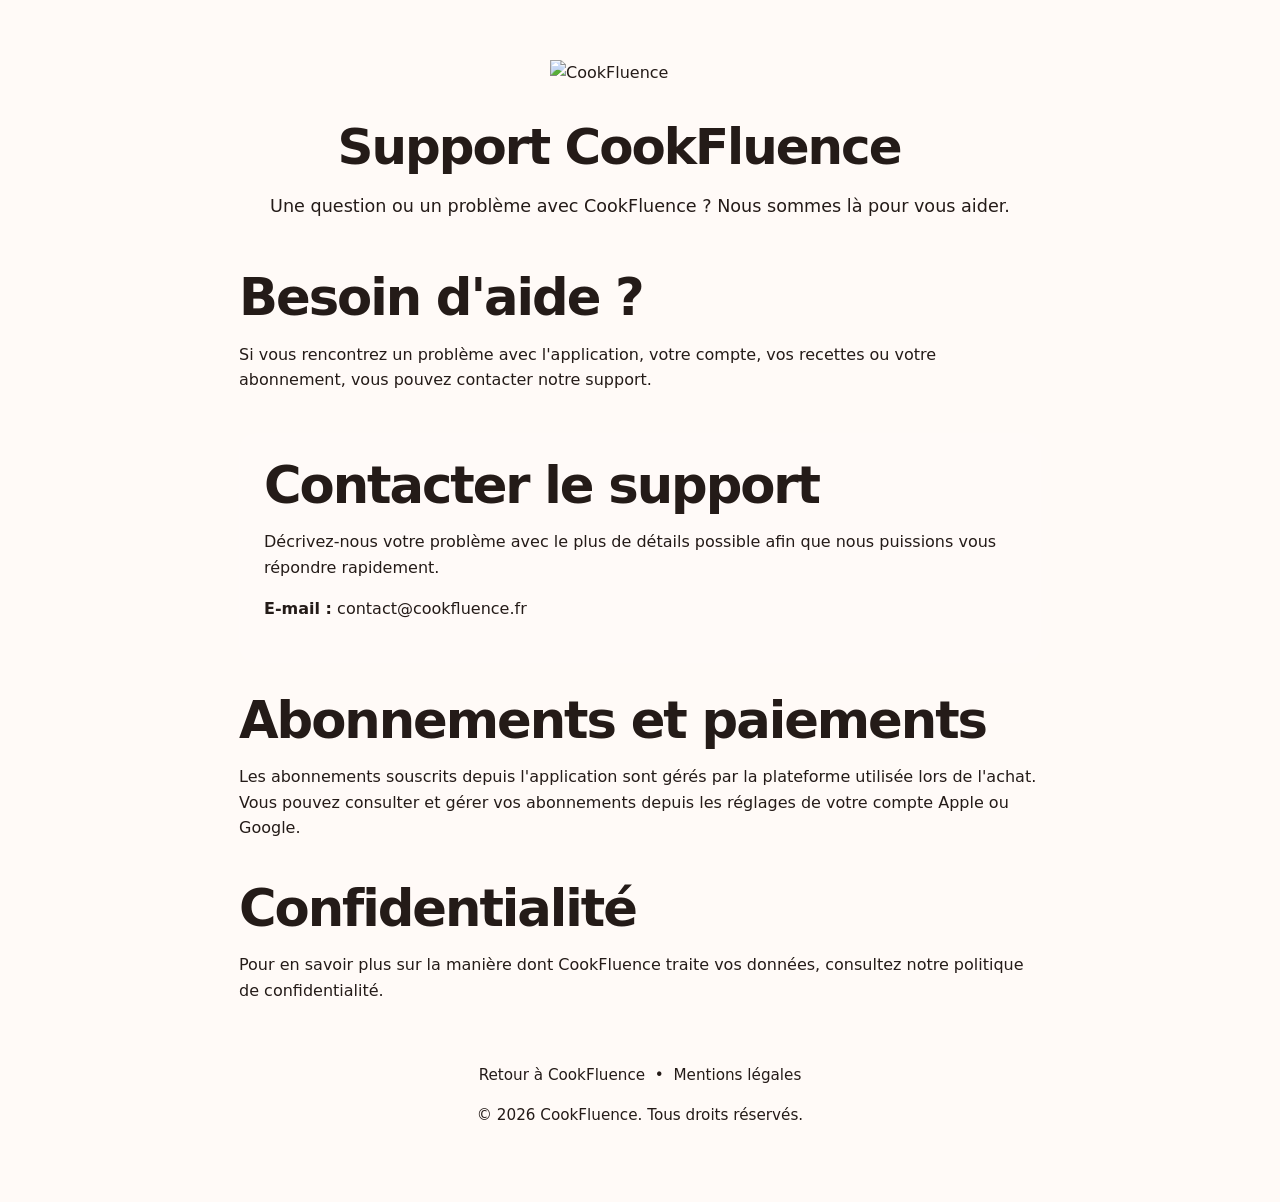
==== support/index.html @ 3660ed74 "Create index.html Ajouter la page support CookFluence" ====
<!DOCTYPE html>
<html lang="fr">
<head>
  <meta charset="UTF-8">
  <meta name="viewport" content="width=device-width, initial-scale=1.0">
  <meta name="description" content="Assistance et support de l'application CookFluence.">
  <title>Support | CookFluence</title>

  <link rel="stylesheet" href="../styles.css">

  <style>
    .support-page {
      max-width: 850px;
      margin: 0 auto;
      padding: 60px 24px;
    }

    .support-logo {
      display: block;
      max-width: 180px;
      margin: 0 auto 35px;
    }

    .support-page h1 {
      text-align: center;
      margin-bottom: 15px;
    }

    .support-intro {
      text-align: center;
      font-size: 1.1rem;
      margin-bottom: 50px;
    }

    .support-section {
      margin-bottom: 40px;
    }

    .support-section h2 {
      margin-bottom: 12px;
    }

    .support-contact {
      padding: 25px;
      border-radius: 16px;
      background: rgba(255, 255, 255, 0.06);
      margin: 30px 0;
    }

    .support-footer {
      text-align: center;
      margin-top: 60px;
      font-size: 0.95rem;
    }
  </style>
</head>

<body>

  <main class="support-page">

    <a href="../">
      <img
        src="../logo-cookfluence.png"
        alt="CookFluence"
        class="support-logo"
      >
    </a>

    <h1>Support CookFluence</h1>

    <p class="support-intro">
      Une question ou un problème avec CookFluence ? Nous sommes là pour vous aider.
    </p>

    <section class="support-section">
      <h2>Besoin d'aide ?</h2>
      <p>
        Si vous rencontrez un problème avec l'application, votre compte,
        vos recettes ou votre abonnement, vous pouvez contacter notre support.
      </p>
    </section>

    <section class="support-contact">
      <h2>Contacter le support</h2>
      <p>
        Décrivez-nous votre problème avec le plus de détails possible afin
        que nous puissions vous répondre rapidement.
      </p>

      <p>
        <strong>E-mail :</strong>
        <a href="mailto:contact@cookfluence.fr">contact@cookfluence.fr</a>
      </p>
    </section>

    <section class="support-section">
      <h2>Abonnements et paiements</h2>
      <p>
        Les abonnements souscrits depuis l'application sont gérés par la
        plateforme utilisée lors de l'achat. Vous pouvez consulter et gérer
        vos abonnements depuis les réglages de votre compte Apple ou Google.
      </p>
    </section>

    <section class="support-section">
      <h2>Confidentialité</h2>
      <p>
        Pour en savoir plus sur la manière dont CookFluence traite vos données,
        consultez notre
        <a href="../confidentiel.html">politique de confidentialité</a>.
      </p>
    </section>

    <div class="support-footer">
      <p>
        <a href="../">Retour à CookFluence</a>
        &nbsp;•&nbsp;
        <a href="../mentions-légaux.html">Mentions légales</a>
      </p>

      <p>© 2026 CookFluence. Tous droits réservés.</p>
    </div>

  </main>

</body>
</html>
---- styles.css ----
:root {
  --bg: #fffaf7;
  --surface: #ffffff;
  --text: #241b18;
  --muted: #6f625d;
  --line: #eadfd9;
  --accent: #e7774f;
  --accent-dark: #c95d39;
  --accent-soft: #fde9df;
  --dark: #2c211d;
  --max: 1160px;
}

* { box-sizing: border-box; }
html { scroll-behavior: smooth; }
body {
  margin: 0;
  font-family: Inter, ui-sans-serif, system-ui, -apple-system, BlinkMacSystemFont, "Segoe UI", sans-serif;
  color: var(--text);
  background: var(--bg);
  line-height: 1.6;
}

a { color: inherit; text-decoration: none; }
img { max-width: 100%; display: block; }

.container {
  width: min(calc(100% - 40px), var(--max));
  margin: 0 auto;
}

.site-header {
  position: sticky;
  top: 0;
  z-index: 30;
  backdrop-filter: blur(16px);
  background: rgba(255, 250, 247, 0.9);
  border-bottom: 1px solid rgba(234, 223, 217, 0.8);
}

.nav {
  min-height: 76px;
  display: flex;
  align-items: center;
  justify-content: space-between;
  gap: 24px;
}

.brand {
  display: inline-flex;
  align-items: center;
  gap: 10px;
  font-weight: 800;
  letter-spacing: -0.02em;
}

.brand-mark,
.mini-logo {
  width: 36px;
  height: 36px;
  border-radius: 12px;
  display: grid;
  place-items: center;
  color: white;
  background: linear-gradient(135deg, var(--accent), #f0a16f);
  box-shadow: 0 6px 18px rgba(231, 119, 79, 0.22);
}

nav {
  display: flex;
  align-items: center;
  gap: 26px;
  font-size: 0.95rem;
}

nav a:not(.nav-cta) { color: var(--muted); }
nav a:hover { color: var(--text); }

.nav-cta {
  padding: 10px 16px;
  border-radius: 999px;
  border: 1px solid var(--line);
  background: white;
}

.hero {
  padding: 90px 0 82px;
  overflow: hidden;
}

.hero-grid {
  display: grid;
  grid-template-columns: 1.05fr 0.95fr;
  align-items: center;
  gap: 72px;
}

.eyebrow {
  margin: 0 0 14px;
  color: var(--accent-dark);
  text-transform: uppercase;
  letter-spacing: 0.12em;
  font-size: 0.78rem;
  font-weight: 800;
}

h1, h2, h3 {
  line-height: 1.08;
  letter-spacing: -0.04em;
}

h1 {
  margin: 0;
  font-size: clamp(2.2rem, 3.9vw, 3.85rem);
  max-width: 760px;
}

h2 {
  margin: 0;
  font-size: clamp(2.2rem, 4vw, 3.7rem);
}

h3 { font-size: 1.3rem; }

.hero-copy {
  max-width: 680px;
  margin: 26px 0 0;
  color: var(--muted);
  font-size: 1.18rem;
}

.hero-actions {
  display: flex;
  flex-wrap: wrap;
  gap: 14px;
  margin-top: 34px;
}

.button {
  display: inline-flex;
  align-items: center;
  justify-content: center;
  min-height: 50px;
  padding: 0 21px;
  border-radius: 14px;
  font-weight: 750;
  transition: transform .18s ease, box-shadow .18s ease, background .18s ease;
}

.button:hover { transform: translateY(-2px); }

.button.primary {
  color: white;
  background: var(--accent);
  box-shadow: 0 12px 30px rgba(231, 119, 79, .2);
}

.button.primary:hover { background: var(--accent-dark); }

.button.secondary {
  background: white;
  border: 1px solid var(--line);
}

.button.big {
  min-width: 190px;
  min-height: 56px;
}

.status-pill {
  display: inline-flex;
  align-items: center;
  gap: 9px;
  margin-top: 26px;
  padding: 8px 12px;
  border-radius: 999px;
  background: white;
  border: 1px solid var(--line);
  color: var(--muted);
  font-size: .9rem;
}

.dot {
  width: 9px;
  height: 9px;
  border-radius: 50%;
  background: #66b47c;
  box-shadow: 0 0 0 5px rgba(102, 180, 124, .12);
}

.hero-card {
  position: relative;
  display: grid;
  place-items: center;
  min-height: 560px;
}

.hero-card::before {
  content: "";
  position: absolute;
  width: 470px;
  height: 470px;
  border-radius: 50%;
  background: radial-gradient(circle at 40% 35%, #fde0d0, #f6c7b5 45%, transparent 72%);
  filter: blur(2px);
}

.phone {
  position: relative;
  width: min(330px, 82vw);
  border-radius: 36px;
  padding: 14px;
  background: #181412;
  box-shadow: 0 30px 70px rgba(74, 48, 36, 0.24);
  transform: rotate(2deg);
}

.phone-top {
  width: 105px;
  height: 22px;
  border-radius: 999px;
  background: #181412;
  position: absolute;
  left: 50%;
  top: 7px;
  transform: translateX(-50%);
  z-index: 3;
}

.app-head {
  display: flex;
  align-items: center;
  gap: 9px;
  background: white;
  padding: 20px 18px 12px;
  border-radius: 24px 24px 0 0;
}

.mini-logo {
  width: 28px;
  height: 28px;
  border-radius: 9px;
  font-size: .8rem;
}

.recipe-image {
  height: 205px;
  background:
    radial-gradient(circle at 70% 30%, rgba(255,255,255,.35) 0 5%, transparent 6%),
    linear-gradient(135deg, #9e3f28, #dd7c4f 45%, #efad73 100%);
}

.recipe-body {
  background: white;
  border-radius: 0 0 24px 24px;
  padding: 20px;
}

.tag {
  display: inline-block;
  font-size: .74rem;
  padding: 6px 10px;
  border-radius: 999px;
  color: var(--accent-dark);
  background: var(--accent-soft);
  font-weight: 700;
}

.recipe-body h3 { margin: 15px 0 8px; }
.recipe-body p { color: var(--muted); margin: 0; font-size: .92rem; }

.recipe-meta {
  display: flex;
  gap: 10px;
  flex-wrap: wrap;
  margin: 18px 0;
  font-size: .78rem;
}

.recipe-meta span {
  padding: 7px 9px;
  border-radius: 9px;
  background: #f8f3f0;
}

.creator-row {
  display: flex;
  align-items: center;
  gap: 10px;
  padding-top: 14px;
  border-top: 1px solid #eee5e0;
}

.avatar {
  width: 38px;
  height: 38px;
  border-radius: 50%;
  background: linear-gradient(135deg, #f0b397, #bd6a4b);
}

.creator-row small {
  display: block;
  color: var(--muted);
  margin-top: 1px;
}

.section {
  padding: 100px 0;
}

.alt {
  background: white;
  border-block: 1px solid var(--line);
}

.split {
  display: grid;
  grid-template-columns: .8fr 1.2fr;
  gap: 80px;
  align-items: start;
}

.large-copy {
  font-size: 1.18rem;
  color: var(--muted);
}

.large-copy p:first-child { margin-top: 0; }

.section-heading {
  max-width: 760px;
  margin-bottom: 44px;
}

.section-heading p:last-child {
  color: var(--muted);
  font-size: 1.08rem;
}

.section-heading.compact { margin-bottom: 34px; }

.cards {
  display: grid;
  gap: 20px;
}

.cards.three {
  grid-template-columns: repeat(3, 1fr);
}

.card {
  padding: 30px;
  border-radius: 22px;
  border: 1px solid var(--line);
  background: var(--bg);
}

.card .icon {
  width: 42px;
  height: 42px;
  border-radius: 13px;
  display: grid;
  place-items: center;
  color: var(--accent-dark);
  background: var(--accent-soft);
  font-weight: 850;
  font-size: .8rem;
}

.card p {
  color: var(--muted);
  margin-bottom: 0;
}

.features {
  display: grid;
  grid-template-columns: repeat(2, 1fr);
  gap: 14px;
}

.feature {
  display: flex;
  align-items: center;
  gap: 14px;
  padding: 18px 20px;
  border-radius: 15px;
  background: white;
  border: 1px solid var(--line);
}

.feature span {
  width: 29px;
  height: 29px;
  flex: 0 0 auto;
  display: grid;
  place-items: center;
  border-radius: 50%;
  background: var(--accent-soft);
  color: var(--accent-dark);
  font-weight: 900;
}

.feature p { margin: 0; }

.note {
  margin-top: 20px;
  color: var(--muted);
  font-size: .88rem;
}

.vision {
  padding-top: 30px;
}

.vision-box {
  display: grid;
  grid-template-columns: 1fr 1fr;
  gap: 70px;
  padding: 62px;
  border-radius: 32px;
  background: var(--dark);
  color: white;
}

.vision-box p {
  color: #ded2cd;
  font-size: 1.12rem;
  margin: 0;
}

.eyebrow.light { color: #f1a787; }

.contact-box {
  display: flex;
  align-items: center;
  justify-content: space-between;
  gap: 60px;
  padding: 54px;
  border: 1px solid var(--line);
  border-radius: 26px;
  background: white;
}

.contact-box > div { max-width: 760px; }
.contact-box p:last-child { color: var(--muted); }

footer {
  padding: 60px 0 28px;
  background: white;
  border-top: 1px solid var(--line);
}

.footer-grid {
  display: flex;
  align-items: flex-start;
  justify-content: space-between;
  gap: 40px;
}

.footer-grid p {
  max-width: 440px;
  color: var(--muted);
}

.footer-links {
  display: flex;
  flex-wrap: wrap;
  gap: 22px;
  color: var(--muted);
  font-size: .92rem;
}

.copyright {
  padding-top: 32px;
  margin-top: 32px;
  border-top: 1px solid var(--line);
  color: var(--muted);
  font-size: .85rem;
}

@media (max-width: 900px) {
  nav a:not(.nav-cta) { display: none; }

  .hero {
    padding-top: 58px;
  }

  .hero-grid,
  .split,
  .vision-box {
    grid-template-columns: 1fr;
    gap: 42px;
  }

  .hero-card {
    min-height: 470px;
  }

  .cards.three,
  .features {
    grid-template-columns: 1fr;
  }

  .contact-box {
    align-items: flex-start;
    flex-direction: column;
  }

  .vision-box,
  .contact-box {
    padding: 34px;
  }
}

@media (max-width: 600px) {
  .container { width: min(calc(100% - 28px), var(--max)); }

  .nav { min-height: 66px; }

  h1 { font-size: clamp(2.65rem, 14vw, 4rem); }

  .hero { padding-bottom: 56px; }

  .section { padding: 74px 0; }

  .hero-card::before {
    width: 360px;
    height: 360px;
  }

  .footer-grid {
    flex-direction: column;
  }

  .footer-links {
    flex-direction: column;
    gap: 12px;
  }
}


/* --- CookFluence V2: official logo + creator monetisation --- */
.brand-image-link {
  flex-shrink: 0;
}

.brand-logo {
  display: block;
  width: 132px;
  height: auto;
  max-height: 40px;
  object-fit: contain;
}

.app-head {
  min-height: 64px;
  justify-content: flex-start;
}

.app-logo {
  display: block;
  width: 142px;
  height: auto;
  max-height: 42px;
  object-fit: contain;
}

.footer-logo {
  display: block;
  width: 190px;
  height: auto;
  max-height: 58px;
  object-fit: contain;
}

.earn-box {
  margin-top: 24px;
  padding: 34px 36px;
  display: grid;
  grid-template-columns: auto 1fr;
  gap: 24px;
  align-items: start;
  border-radius: 24px;
  background: linear-gradient(135deg, #fff1e9, #fffaf7 62%);
  border: 1px solid #f1c9b7;
  box-shadow: 0 18px 48px rgba(129, 72, 47, .08);
}

.earn-icon {
  width: 64px;
  height: 64px;
  display: grid;
  place-items: center;
  border-radius: 19px;
  background: var(--accent);
  color: white;
  font-size: 1.75rem;
  font-weight: 900;
  box-shadow: 0 12px 28px rgba(231, 119, 79, .22);
}

.earn-kicker {
  margin: 2px 0 8px;
  color: var(--accent-dark);
  text-transform: uppercase;
  letter-spacing: .12em;
  font-size: .76rem;
  font-weight: 850;
}

.earn-box h3 {
  margin: 0 0 10px;
  font-size: clamp(1.55rem, 2.5vw, 2.15rem);
}

.earn-box p:not(.earn-kicker) {
  margin: 0;
  color: var(--muted);
  max-width: 900px;
}

.earn-box .earn-note {
  margin-top: 12px !important;
  font-size: .88rem;
  font-style: italic;
}

@media (max-width: 600px) {
  .brand-logo {
    width: 145px;
    max-height: 44px;
  }

  .app-logo {
    width: 125px;
    max-height: 38px;
  }

  .footer-logo {
    width: 165px;
  }

  .earn-box {
    grid-template-columns: 1fr;
    padding: 26px;
  }

  .earn-icon {
    width: 54px;
    height: 54px;
    border-radius: 16px;
    font-size: 1.5rem;
  }
}


.value-protection {
  margin-top: 28px;
  padding: 28px 30px;
  border-radius: 22px;
  background: #fff;
  border: 1px solid var(--line);
  box-shadow: 0 14px 38px rgba(74, 48, 36, 0.06);
}

.value-protection-kicker {
  margin: 0 0 8px !important;
  color: var(--accent-dark) !important;
  text-transform: uppercase;
  letter-spacing: .11em;
  font-size: .76rem !important;
  font-weight: 850;
}

.value-protection h3 {
  margin: 0 0 16px;
  font-size: clamp(1.45rem, 2.3vw, 2rem);
}

.value-protection p {
  margin: 10px 0 0;
}

@media (max-width: 600px) {
  .value-protection {
    padding: 22px;
  }

  h1 {
    font-size: clamp(2.05rem, 10.5vw, 3rem);
  }
}
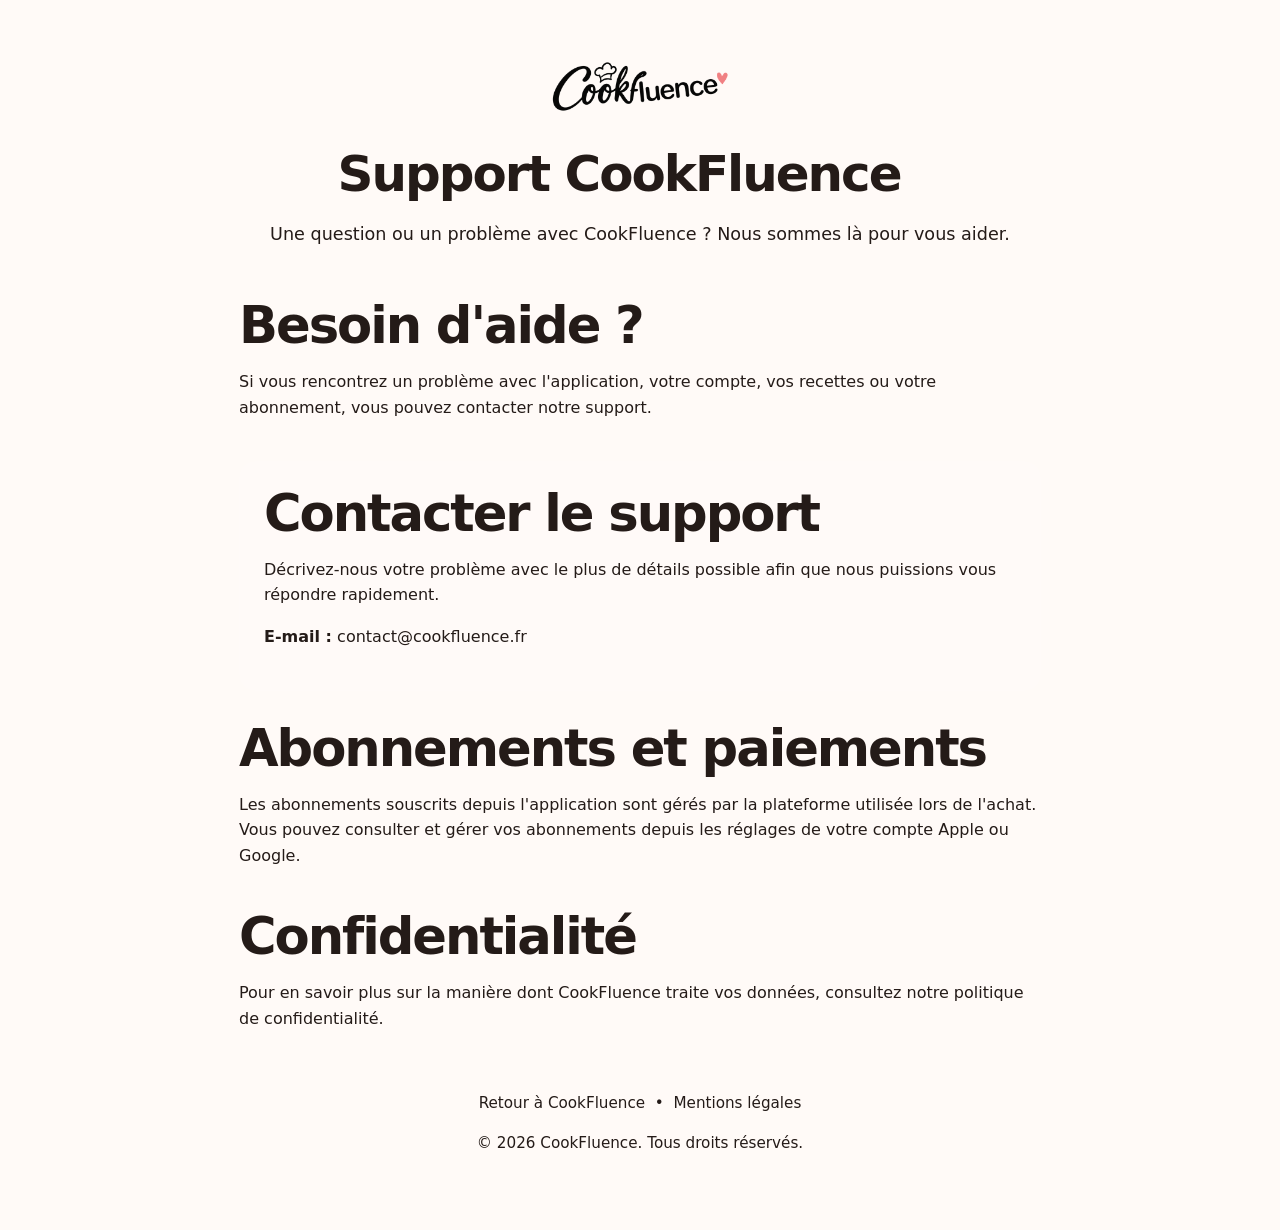
==== commit 0963c64e: "Update index.html" ====
--- a/support/index.html
+++ b/support/index.html
@@ -61,7 +61,7 @@
 
     <a href="../">
       <img
-        src="../logo-cookfluence.png"
+        src="../cookfluence-logo.png"
         alt="CookFluence"
         class="support-logo"
       >
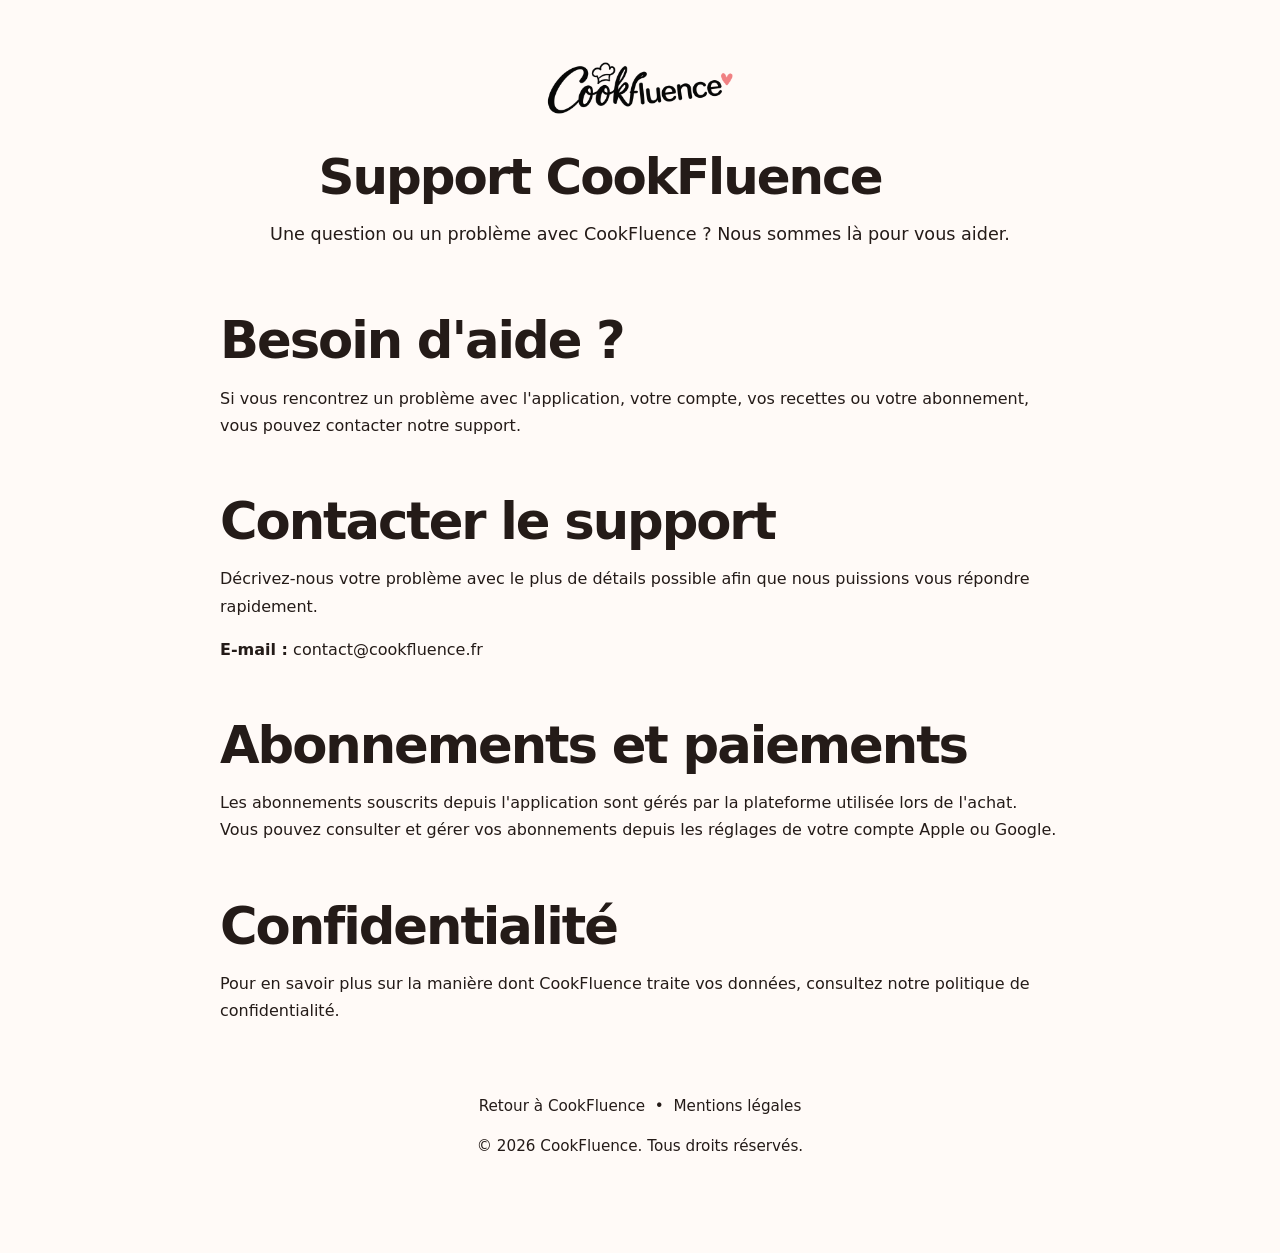
==== commit 7dcee662: "Update index.html" ====
--- a/support/index.html
+++ b/support/index.html
@@ -9,50 +9,80 @@
   <link rel="stylesheet" href="../styles.css">
 
   <style>
+  .support-page {
+    max-width: 900px;
+    margin: 0 auto;
+    padding: 60px 30px 80px;
+  }
+
+  .support-logo {
+    display: block;
+    width: 190px;
+    max-width: 100%;
+    margin: 0 auto 35px;
+  }
+
+  .support-page > h1 {
+    text-align: center;
+    margin: 0 0 15px;
+  }
+
+  .support-intro {
+    text-align: center;
+    font-size: 1.1rem;
+    margin: 0 auto 65px;
+  }
+
+  .support-section,
+  .support-contact {
+    width: 100%;
+    margin: 0 0 55px;
+    padding: 0;
+    box-sizing: border-box;
+  }
+
+  .support-section h2,
+  .support-contact h2 {
+    margin: 0 0 16px;
+  }
+
+  .support-section p,
+  .support-contact p {
+    margin: 0 0 16px;
+    line-height: 1.7;
+  }
+
+  .support-contact {
+    background: none;
+    border-radius: 0;
+  }
+
+  .support-footer {
+    width: 100%;
+    text-align: center;
+    margin-top: 70px;
+    font-size: 0.95rem;
+  }
+
+  @media (max-width: 700px) {
     .support-page {
-      max-width: 850px;
-      margin: 0 auto;
-      padding: 60px 24px;
+      padding: 35px 20px 60px;
     }
 
     .support-logo {
-      display: block;
-      max-width: 180px;
-      margin: 0 auto 35px;
-    }
-
-    .support-page h1 {
-      text-align: center;
-      margin-bottom: 15px;
+      width: 160px;
     }
 
     .support-intro {
-      text-align: center;
-      font-size: 1.1rem;
-      margin-bottom: 50px;
+      margin-bottom: 45px;
     }
 
-    .support-section {
+    .support-section,
+    .support-contact {
       margin-bottom: 40px;
     }
-
-    .support-section h2 {
-      margin-bottom: 12px;
-    }
-
-    .support-contact {
-      padding: 25px;
-      border-radius: 16px;
-      background: rgba(255, 255, 255, 0.06);
-      margin: 30px 0;
-    }
-
-    .support-footer {
-      text-align: center;
-      margin-top: 60px;
-      font-size: 0.95rem;
-    }
-  </style>
+  }
+</style>
 </head>
 
 <body>
